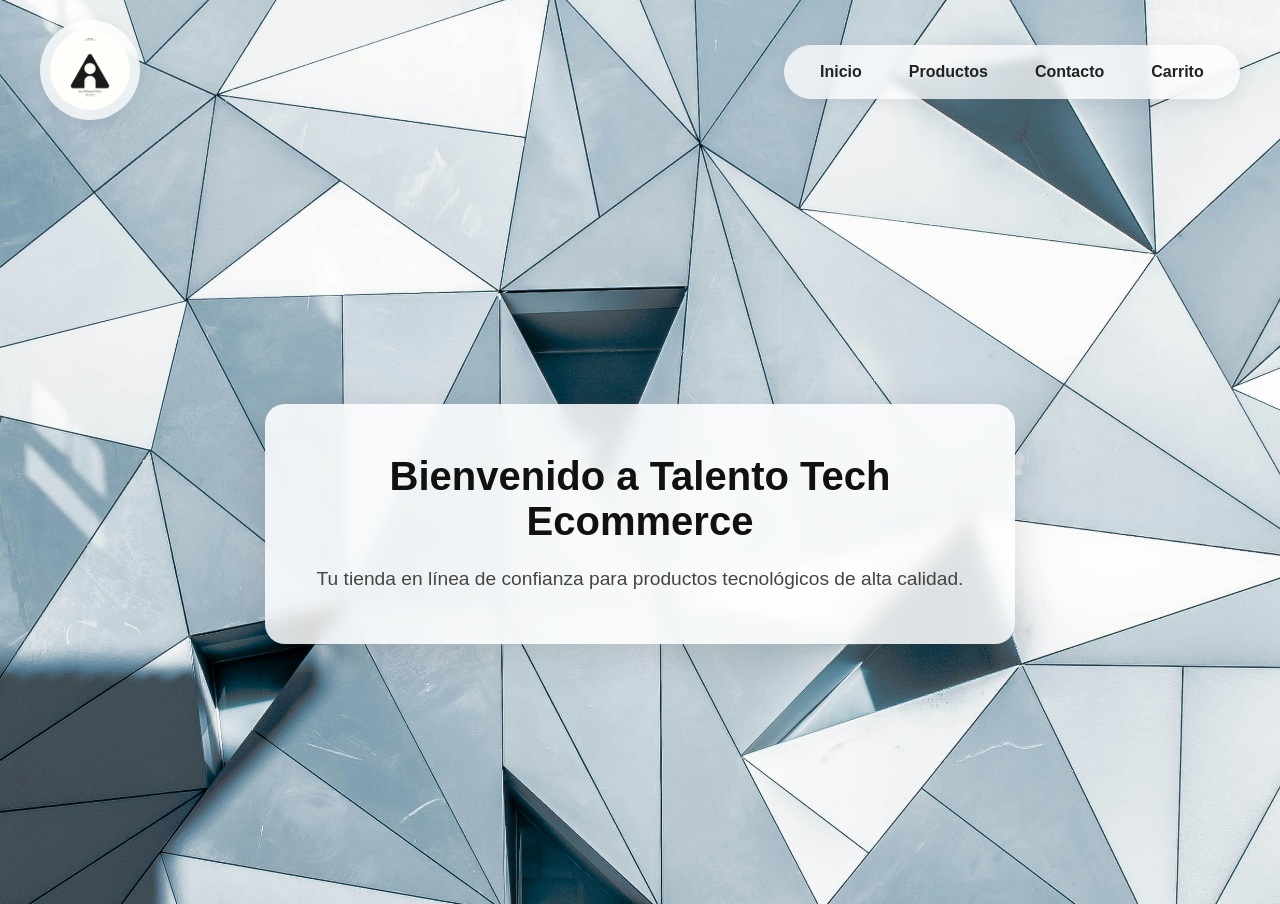
==== index.html @ 1eb33714 "Mi primer envío" ====
<!DOCTYPE html>
<html lang="es">
<head>
    <meta charset="UTF-8">
    <meta name="viewport" content="width=device-width, initial-scale=1.0">
    <link rel="stylesheet" href="style.css">    
    <title>Talento Tech Ecommerce</title>
</head>
<body>

    <header>
        <a href="index.html">
            <img src="img/logo1.png" alt="logo" class="logo" width="100" height="100">
        </a>
        <nav>
            <ul id="navbar">
                <li><a href="index.html">Inicio</a></li>
                <li><a href="productos.html">Productos</a></li>
                <li><a href="contacto.html">Contacto</a></li>
                <li><a href="carrito.html">Carrito</a></li>
            </ul>
        </nav>
    </header>
<main class="hero-background">
    <section class="container">
        <h1>Bienvenido a Talento Tech Ecommerce</h1>
        <p>Tu tienda en línea de confianza para productos tecnológicos de alta calidad.</p>
    </section>
</main>

</body>
</html>
---- style.css ----
/* Reseteo general */
* { 
    margin: 0; 
    padding: 0; 
    box-sizing: border-box; 
}

/* Fondo de la página */
body {
    background-image: url("img/cuadro.jpg");
    background-size: cover;
    background-position: center;
    background-repeat: no-repeat;
    background-attachment: fixed;
    min-height: 100vh;
    font-family: 'Segoe UI', Tahoma, Geneva, Verdana, sans-serif; /* Mantenemos tipografía limpia */
}

/* Barra de navegación (Encabezado) */
header {
    display: flex;
    justify-content: space-between;
    align-items: center;
    padding: 20px 40px;
    position: relative;
    z-index: 10;
}

/* Recuperamos el diseño horizontal y el contenedor estilo 'píldora' */
header ul {
    list-style: none;
    display: flex; /* Esto vuelve a poner las pestañas en horizontal */
    gap: 15px; /* Separación entre botones */
    background-color: rgba(255, 255, 255, 0.75); /* Fondo semitransparente */
    padding: 10px 20px;
    border-radius: 30px; /* Bordes redondeados */
    backdrop-filter: blur(5px);
    box-shadow: 0 4px 20px rgba(0, 0, 0, 0.08); /* Sombra elegante */
}

/* Estilo individual de los enlaces del menú */
header ul li a {
    text-decoration: none;
    color: #222;
    font-weight: 600;
    font-size: 1rem;
    padding: 8px 16px; /* Padding interno equilibrado */
    border-radius: 20px;
    display: inline-block; /* Evita que el fondo negro se deforme */
    transition: all 0.3s ease;
}

/* Efecto al pasar el mouse por las pestañas */
header ul li a:hover {
    color: #fff; 
    background-color: #333; /* Fondo oscuro simétrico al pasar el cursor */
}

/* El logo con contenedor estético circular */
.logo {
    background-color: rgba(255, 255, 255, 0.75); 
    border-radius: 50%; 
    padding: 10px; 
    box-shadow: 0 4px 20px rgba(0, 0, 0, 0.08); 
    backdrop-filter: blur(5px);
    object-fit: contain; 
    transition: transform 0.3s ease;
}

.logo:hover {
    transform: scale(1.05); 
}

/* Contenedor principal de los textos del centro */
.hero-background {
    display: flex;
    align-items: center;
    justify-content: center;
    min-height: calc(100vh - 140px);
}

/* Caja contenedora del medio */
.container {
    background-color: rgba(255, 255, 255, 0.85);
    padding: 50px 40px;
    border-radius: 20px;
    text-align: center;
    max-width: 750px;
    width: 90%;
    backdrop-filter: blur(8px); 
    box-shadow: 0 10px 40px rgba(0, 0, 0, 0.12);
}

.container h1 {
    font-size: 2.5rem;
    color: #111;
    margin-bottom: 20px;
    font-weight: 700;
}

.container p {
    font-size: 1.2rem;
    color: #444;
    line-height: 1.6;
}
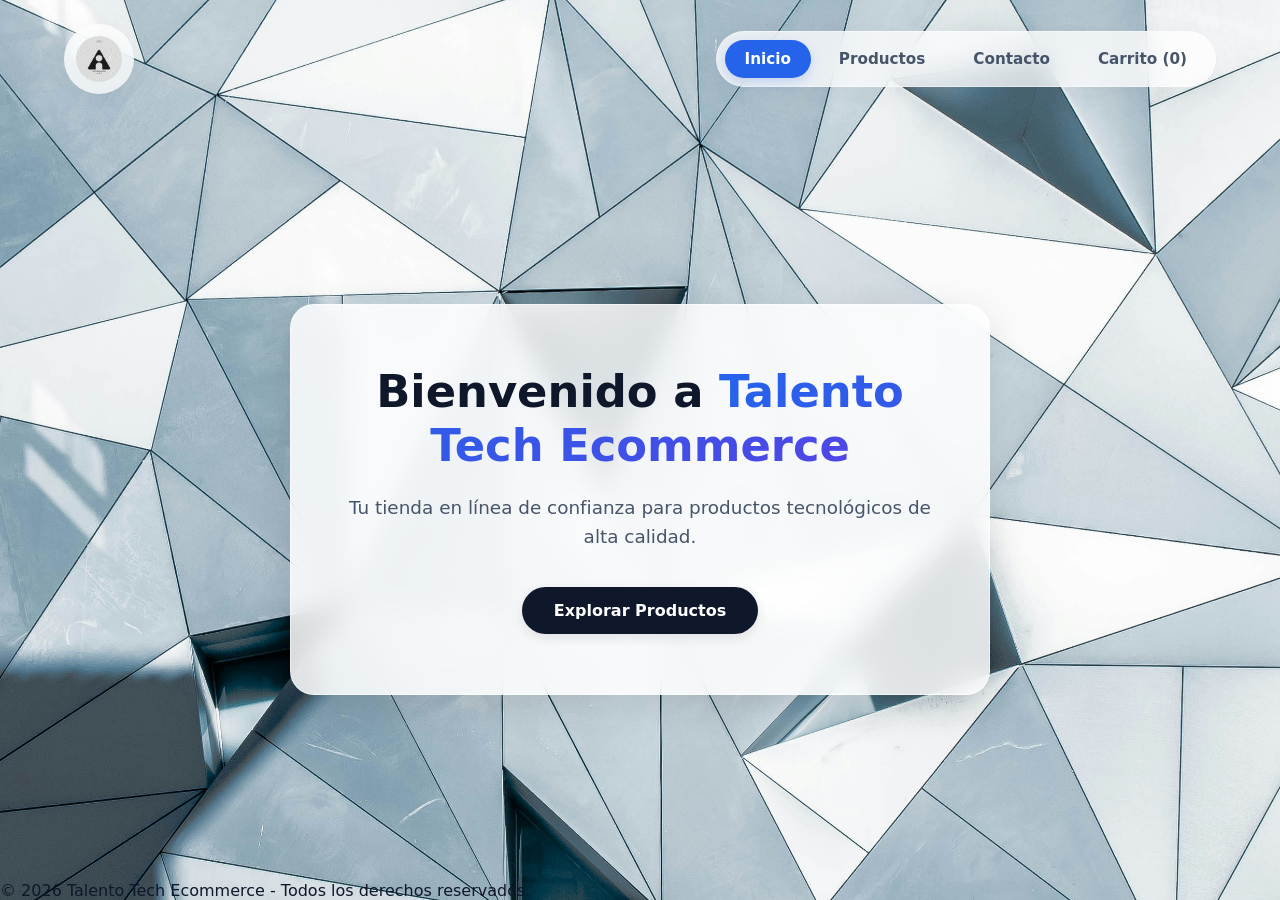
==== commit 7115acfa: "Segundo Commit" ====
--- a/index.html
+++ b/index.html
@@ -3,30 +3,37 @@
 <head>
     <meta charset="UTF-8">
     <meta name="viewport" content="width=device-width, initial-scale=1.0">
+    <link rel="shortcut icon" href="favicon.ico" type="image/x-icon">
     <link rel="stylesheet" href="style.css">    
     <title>Talento Tech Ecommerce</title>
 </head>
 <body>
 
-    <header>
-        <a href="index.html">
-            <img src="img/logo1.png" alt="logo" class="logo" width="100" height="100">
+    <header class="site-header">
+        <a href="index.html" class="logo-container">
+            <img src="img/logo1.png" alt="Talento Tech Logo" class="logo">
         </a>
-        <nav>
+        <nav class="nav-container">
             <ul id="navbar">
-                <li><a href="index.html">Inicio</a></li>
+                <li><a href="index.html" class="active">Inicio</a></li>
                 <li><a href="productos.html">Productos</a></li>
                 <li><a href="contacto.html">Contacto</a></li>
-                <li><a href="carrito.html">Carrito</a></li>
+                <li><a href="carrito.html">Carrito (<span id="cart-count">0</span>)</a></li>
             </ul>
         </nav>
     </header>
-<main class="hero-background">
-    <section class="container">
-        <h1>Bienvenido a Talento Tech Ecommerce</h1>
-        <p>Tu tienda en línea de confianza para productos tecnológicos de alta calidad.</p>
-    </section>
-</main>
+
+    <main class="hero-section">
+        <div class="container hero-card">
+            <h1>Bienvenido a <span class="text-gradient">Talento Tech Ecommerce</span></h1>
+            <p>Tu tienda en línea de confianza para productos tecnológicos de alta calidad.</p>
+            <a href="productos.html" class="btn-primary">Explorar Productos</a>
+        </div>
+    </main>
+
+    <footer class="site-footer">
+        <p>&copy; 2026 Talento Tech Ecommerce - Todos los derechos reservados.</p>
+    </footer>
 
 </body>
 </html>
--- a/style.css
+++ b/style.css
@@ -1,105 +1,492 @@
-/* Reseteo general */
+/* ==========================================================================
+   1. VARIABLES Y RESETEO GENERAL
+   ========================================================================== */
+:root {
+    --primary-color: #2563eb; /* Azul tech moderno */
+    --primary-hover: #1d4ed8;
+    --text-main: #0f172a;     /* Gris casi negro muy elegante */
+    --text-muted: #475569;
+    --bg-glass: rgba(255, 255, 255, 0.75);
+    --bg-glass-card: rgba(255, 255, 255, 0.85);
+    --blur-effect: blur(12px);
+    --shadow-soft: 0 4px 30px rgba(0, 0, 0, 0.05);
+    --shadow-strong: 0 10px 40px rgba(0, 0, 0, 0.12);
+    --transition: all 0.3s cubic-bezier(0.4, 0, 0.2, 1);
+}
+
 * { 
     margin: 0; 
     padding: 0; 
     box-sizing: border-box; 
 }
 
-/* Fondo de la página */
+/* ==========================================================================
+   2. ESTRUCTURA BASE
+   ========================================================================== */
 body {
+    display: flex;
+    flex-direction: column;
+    min-height: 100vh;
+    font-family: 'Segoe UI', system-ui, -apple-system, sans-serif;
+    color: var(--text-main);
+    
+    /* Fondo de pantalla */
     background-image: url("img/cuadro.jpg");
     background-size: cover;
     background-position: center;
     background-repeat: no-repeat;
     background-attachment: fixed;
-    min-height: 100vh;
-    font-family: 'Segoe UI', Tahoma, Geneva, Verdana, sans-serif; /* Mantenemos tipografía limpia */
-}
-
-/* Barra de navegación (Encabezado) */
-header {
+}
+
+/* ==========================================================================
+   3. ENCABEZADO Y NAVEGACIÓN (Estilo Píldora)
+   ========================================================================== */
+.site-header {
     display: flex;
     justify-content: space-between;
     align-items: center;
-    padding: 20px 40px;
-    position: relative;
-    z-index: 10;
-}
-
-/* Recuperamos el diseño horizontal y el contenedor estilo 'píldora' */
+    padding: 24px 5%;
+    width: 100%;
+}
+
+.logo-container {
+    display: flex;
+    align-items: center;
+}
+
+.logo {
+    width: 70px;  
+    height: 70px;
+    background-color: var(--bg-glass); 
+    border-radius: 50%; 
+    padding: 12px; 
+    box-shadow: var(--shadow-soft); 
+    backdrop-filter: var(--blur-effect);
+    -webkit-backdrop-filter: var(--blur-effect);
+    object-fit: contain; 
+    transition: var(--transition);
+}
+
+.logo:hover {
+    transform: scale(1.05) rotate(2deg); 
+}
+
 header ul {
     list-style: none;
-    display: flex; /* Esto vuelve a poner las pestañas en horizontal */
-    gap: 15px; /* Separación entre botones */
-    background-color: rgba(255, 255, 255, 0.75); /* Fondo semitransparente */
-    padding: 10px 20px;
-    border-radius: 30px; /* Bordes redondeados */
-    backdrop-filter: blur(5px);
-    box-shadow: 0 4px 20px rgba(0, 0, 0, 0.08); /* Sombra elegante */
-}
-
-/* Estilo individual de los enlaces del menú */
+    display: flex; 
+    gap: 8px; 
+    background-color: var(--bg-glass); 
+    padding: 8px;
+    border-radius: 40px; 
+    backdrop-filter: var(--blur-effect);
+    -webkit-backdrop-filter: var(--blur-effect);
+    box-shadow: var(--shadow-soft); 
+    border: 1px solid rgba(255, 255, 255, 0.4);
+}
+
 header ul li a {
     text-decoration: none;
-    color: #222;
+    color: var(--text-muted);
     font-weight: 600;
+    font-size: 0.95rem;
+    padding: 10px 20px; 
+    border-radius: 30px;
+    display: inline-block; 
+    transition: var(--transition);
+}
+
+header ul li a:hover, 
+header ul li a.active {
+    color: #fff; 
+    background-color: var(--primary-color); 
+    box-shadow: 0 4px 12px rgba(37, 99, 235, 0.2);
+}
+
+/* ==========================================================================
+   4. ESTRUCTURA CENTRAL (Para Inicio y Carrito)
+   ========================================================================== */
+.hero-section {
+    flex: 1; 
+    display: flex;
+    align-items: center;
+    justify-content: center;
+    padding: 40px 20px;
+}
+
+.hero-card, .cart-card {
+    background-color: var(--bg-glass-card);
+    padding: 60px 40px;
+    border-radius: 24px;
+    text-align: center;
+    max-width: 700px;
+    width: 100%;
+    backdrop-filter: var(--blur-effect); 
+    -webkit-backdrop-filter: var(--blur-effect); 
+    box-shadow: var(--shadow-strong);
+    border: 1px solid rgba(255, 255, 255, 0.5);
+    animation: fadeIn 0.8s ease-out;
+}
+
+.hero-card h1 {
+    font-size: 2.8rem;
+    color: var(--text-main);
+    margin-bottom: 20px;
+    font-weight: 800;
+    line-height: 1.2;
+}
+
+.text-gradient {
+    background: linear-gradient(135deg, var(--primary-color), #4f46e5);
+    -webkit-background-clip: text;
+    -webkit-text-fill-color: transparent;
+}
+
+.hero-card p {
+    font-size: 1.15rem;
+    color: var(--text-muted);
+    line-height: 1.6;
+    margin-bottom: 35px;
+}
+
+.btn-primary {
+    display: inline-block;
+    text-decoration: none;
+    background-color: var(--text-main);
+    color: #fff;
+    padding: 14px 32px;
+    border-radius: 30px;
+    font-weight: 600;
+    border: none;
+    cursor: pointer;
+    transition: var(--transition);
+    box-shadow: 0 4px 12px rgba(0,0,0,0.1);
+}
+
+/* El botón de inicio se oscurece al pasar el mouse */
+.btn-primary:hover {
+    background-color: #020617; /* Gris ultra oscuro */
+    transform: translateY(-2px);
+    box-shadow: 0 6px 20px rgba(0, 0, 0, 0.15);
+}
+
+/* ==========================================================================
+ 5. /* ==========================================================================
+   5. SECCIÓN DE PRODUCTOS (Corregido para Centrado Absoluto)
+   ========================================================================== */
+/* ==========================================================================
+   5. SECCIÓN DE PRODUCTOS (Agrupados en bloque único estilo Mercado Libre)
+   ========================================================================== */
+.products-section {
+    flex: 1;
+    display: flex;
+    justify-content: center; 
+    align-items: flex-start;
+    padding: 40px 20px;
+    width: 100%;             
+}
+
+/* El contenedor traslúcido de fondo ahora envuelve el bloque compacto */
+.products-card-wrapper {
+    background-color: var(--bg-glass-card);
+    padding: 40px 30px;
+    border-radius: 24px;
+    backdrop-filter: var(--blur-effect);
+    -webkit-backdrop-filter: var(--blur-effect);
+    box-shadow: var(--shadow-strong);
+    border: 1px solid rgba(255, 255, 255, 0.5);
+    max-width: 1150px;       
+    width: 100%;
+    margin: 0 auto;          
+    animation: fadeIn 0.8s ease-out;
+}
+
+.section-title {
+    font-size: 2.2rem;
+    margin-bottom: 35px;
+    font-weight: 800;
+    text-align: center;
+}
+
+/* 🧱 RED DE PRODUCTOS COMPACTA: Sin espacios intermedios (gap: 0) y con bordes ocultos */
+.products-grid {
+    display: grid;
+    grid-template-columns: repeat(auto-fit, minmax(250px, 1fr));
+    gap: 0px; /* Pegamos las tarjetas por completo */
+    width: 100%;
+    border-radius: 12px;
+    overflow: hidden; /* Corta los bordes rectos de las esquinas del bloque */
+    box-shadow: 0 4px 15px rgba(0, 0, 0, 0.03); /* Sombra suave para todo el grupo */
+}
+
+/* Tarjetas individuales transformadas en celdas unidas */
+.product-card {
+    background-color: #ffffff; 
+    padding: 24px 20px;
+    border-radius: 0px; /* Sacamos el redondeado individual para que encajen perfectas */
+    
+    /* Sistema de bordes finos integrados para que no se dupliquen entre sí */
+    border: 1px solid #e2e8f0;
+    margin-left: -1px;
+    margin-top: -1px;
+    
+    transition: var(--transition);
+    display: flex;
+    flex-direction: column;
+    justify-content: space-between;
+    gap: 15px;
+    position: relative; /* Necesario para que la sombra del hover pise a los vecinos */
+    z-index: 1;
+}
+
+/* Efecto Mercado Libre: Al pasar el mouse, la celda resalta y flota sutilmente con sombra */
+.product-card:hover {
+    transform: scale(1.02); /* Un levísimo zoom en vez de desplazamiento tosco */
+    box-shadow: 0 10px 30px rgba(0, 0, 0, 0.12);
+    border-color: var(--primary-color); 
+    z-index: 10; /* Se posiciona por encima de las celdas de los costados */
+}
+
+/* Contenedor e imágenes (Unificadas en tamaño) */
+.product-image-container {
+    width: 100%;
+    height: 180px; 
+    overflow: hidden;
+    border-radius: 8px;
+    background-color: #f8fafc;
+}
+
+.product-img {
+    width: 100%;
+    height: 100%;
+    object-fit: cover;
+    transition: var(--transition);
+}
+
+.product-card:hover .product-img {
+    transform: scale(1.05);
+}
+
+.product-info {
+    display: flex;
+    flex-direction: column;
+    justify-content: space-between;
+    gap: 12px;
+    flex-grow: 1;
+    text-align: left; 
+}
+
+.product-card h3 {
+    font-size: 1.05rem;
+    color: #334155;
+    font-weight: 500;
+    line-height: 1.4;
+    min-height: 2.8rem; 
+}
+
+.product-card .price {
+    font-size: 1.5rem;
+    font-weight: 700;
+    color: var(--text-main);
+    margin: 5px 0;
+}
+
+/* Botón Agregar moderno */
+.btn-add {
+    background-color: var(--primary-color); 
+    color: white;
+    border: none;
+    padding: 12px 0;
+    border-radius: 24px;
+    font-weight: 600;
+    font-size: 0.9rem;
+    cursor: pointer;
+    text-align: center;
+    transition: var(--transition);
+    width: 100%;
+}
+
+.btn-add:hover {
+    background-color: #1e40af; /* Se oscurece al pasar el mouse */
+}
+
+/* ==========================================================================
+   9. SECCIÓN DE CONTACTO (Estilo Colorido y Modular)
+   ========================================================================== */
+.contact-card {
+    max-width: 850px !important; /* Más ancho para que entren las dos columnas cómodamente */
+    width: 95%;
+    display: grid;
+    grid-template-columns: 1.2fr 1fr; /* Divide el espacio: formulario izquierda, info derecha */
+    gap: 40px;
+    padding: 40px !important;
+    align-items: center;
+}
+
+.contact-column-form {
+    display: flex;
+    flex-direction: column;
+}
+
+.contact-subtitle {
+    font-size: 0.95rem !important;
+    color: var(--text-muted);
+    margin-bottom: 25px !important;
+}
+
+/* Estructura del Formulario */
+.contact-form {
+    display: flex;
+    flex-direction: column;
+    gap: 16px;
+    text-align: left;
+}
+
+.form-group {
+    display: flex;
+    flex-direction: column;
+    gap: 6px;
+}
+
+.form-group label {
+    font-size: 0.85rem;
+    font-weight: 700;
+    color: #1e293b;
+}
+
+/* Inputs con el borde Cyan/Azulizado destacado de la imagen */
+.contact-form input,
+.contact-form textarea {
+    width: 100%;
+    padding: 11px 14px;
+    border-radius: 8px;
+    border: 2px solid #0e7490; /* Borde cyan oscuro texturado */
+    background-color: #ffffff;
+    font-family: inherit;
+    font-size: 0.95rem;
+    color: var(--text-main);
+    transition: var(--transition);
+}
+
+.contact-form input:focus,
+.contact-form textarea:focus {
+    outline: none;
+    border-color: var(--primary-color);
+    box-shadow: 0 0 0 4px rgba(37, 99, 235, 0.15);
+}
+
+.contact-form textarea {
+    resize: none;
+}
+
+/* 🔥 BOTÓN NARANJA LLAMATIVO (Estilo Mercado Libre Energía) */
+.btn-orange-submit {
+    background: linear-gradient(135deg, #ea580c, #d97706); /* Degradado naranja/ámbar */
+    color: white;
+    border: none;
+    padding: 14px 0;
+    border-radius: 12px;
+    font-weight: 700;
     font-size: 1rem;
-    padding: 8px 16px; /* Padding interno equilibrado */
-    border-radius: 20px;
-    display: inline-block; /* Evita que el fondo negro se deforme */
-    transition: all 0.3s ease;
-}
-
-/* Efecto al pasar el mouse por las pestañas */
-header ul li a:hover {
-    color: #fff; 
-    background-color: #333; /* Fondo oscuro simétrico al pasar el cursor */
-}
-
-/* El logo con contenedor estético circular */
-.logo {
-    background-color: rgba(255, 255, 255, 0.75); 
-    border-radius: 50%; 
-    padding: 10px; 
-    box-shadow: 0 4px 20px rgba(0, 0, 0, 0.08); 
-    backdrop-filter: blur(5px);
-    object-fit: contain; 
-    transition: transform 0.3s ease;
-}
-
-.logo:hover {
-    transform: scale(1.05); 
-}
-
-/* Contenedor principal de los textos del centro */
-.hero-background {
+    cursor: pointer;
+    text-align: center;
+    box-shadow: 0 4px 12px rgba(234, 88, 12, 0.2);
+    transition: var(--transition);
+    width: 100%;
+    margin-top: 10px;
+}
+
+.btn-orange-submit:hover {
+    background: linear-gradient(135deg, #c2410c, #b45309); /* Se oscurece al pasar el mouse */
+    transform: translateY(-1px);
+    box-shadow: 0 6px 15px rgba(234, 88, 12, 0.35);
+}
+
+/* 🗺️ COLUMNA DERECHA: Gráficos de canales de comunicación */
+.contact-column-info {
+    width: 100%;
+    height: 100%;
     display: flex;
     align-items: center;
     justify-content: center;
-    min-height: calc(100vh - 140px);
-}
-
-/* Caja contenedora del medio */
-.container {
-    background-color: rgba(255, 255, 255, 0.85);
-    padding: 50px 40px;
-    border-radius: 20px;
-    text-align: center;
-    max-width: 750px;
-    width: 90%;
-    backdrop-filter: blur(8px); 
-    box-shadow: 0 10px 40px rgba(0, 0, 0, 0.12);
-}
-
-.container h1 {
-    font-size: 2.5rem;
-    color: #111;
-    margin-bottom: 20px;
-    font-weight: 700;
-}
-
-.container p {
-    font-size: 1.2rem;
-    color: #444;
-    line-height: 1.6;
-}
+    position: relative;
+}
+
+.info-graphics-container {
+    position: relative;
+    width: 100%;
+    max-width: 300px;
+    height: 320px;
+    display: flex;
+    flex-direction: column;
+    justify-content: space-between;
+}
+
+/* Items individuales flotantes */
+.info-item {
+    display: flex;
+    align-items: center;
+    gap: 15px;
+    background-color: rgba(255, 255, 255, 0.9);
+    padding: 12px 20px;
+    border-radius: 50px;
+    box-shadow: 0 4px 15px rgba(0,0,0,0.06);
+    font-weight: 600;
+    font-size: 0.95rem;
+    z-index: 2;
+    transition: var(--transition);
+}
+
+.info-item:hover {
+    transform: scale(1.05);
+}
+
+.info-icon {
+    font-size: 1.3rem;
+    display: flex;
+    align-items: center;
+    justify-content: center;
+    width: 36px;
+    height: 36px;
+    border-radius: 50%;
+    color: white;
+}
+
+/* Colores específicos para los iconos redondos */
+.item-cyan .info-icon { background-color: #06b6d4; }
+.item-blue .info-icon { background-color: #2563eb; }
+.item-orange .info-icon { background-color: #ea580c; }
+
+/* Desfases horizontales para emular la forma de "S" de la imagen */
+.item-cyan { align-self: flex-start; }
+.item-blue { align-self: flex-end; }
+.item-orange { align-self: flex-start; }
+
+/* Línea punteada que cruza por detrás de los iconos */
+.connection-line {
+    position: absolute;
+    top: 20px;
+    left: 20px;
+    width: 100%;
+    height: 80%;
+    z-index: 1;
+    pointer-events: none;
+}
+
+/* ==========================================================================
+   RESPONSIVO PARA EL CONTACTO (Pantallas chicas)
+   ========================================================================== */
+@media (max-width: 768px) {
+    .contact-card {
+        grid-template-columns: 1fr; /* Se transforma en una sola columna en celulares */
+        gap: 30px;
+        padding: 30px 20px !important;
+    }
+    
+    .info-graphics-container {
+        height: 240px;
+    }
+    
+    .connection-line {
+        display: none; /* Ocultamos la línea en móviles para simplificar el espacio */
+    }
+}
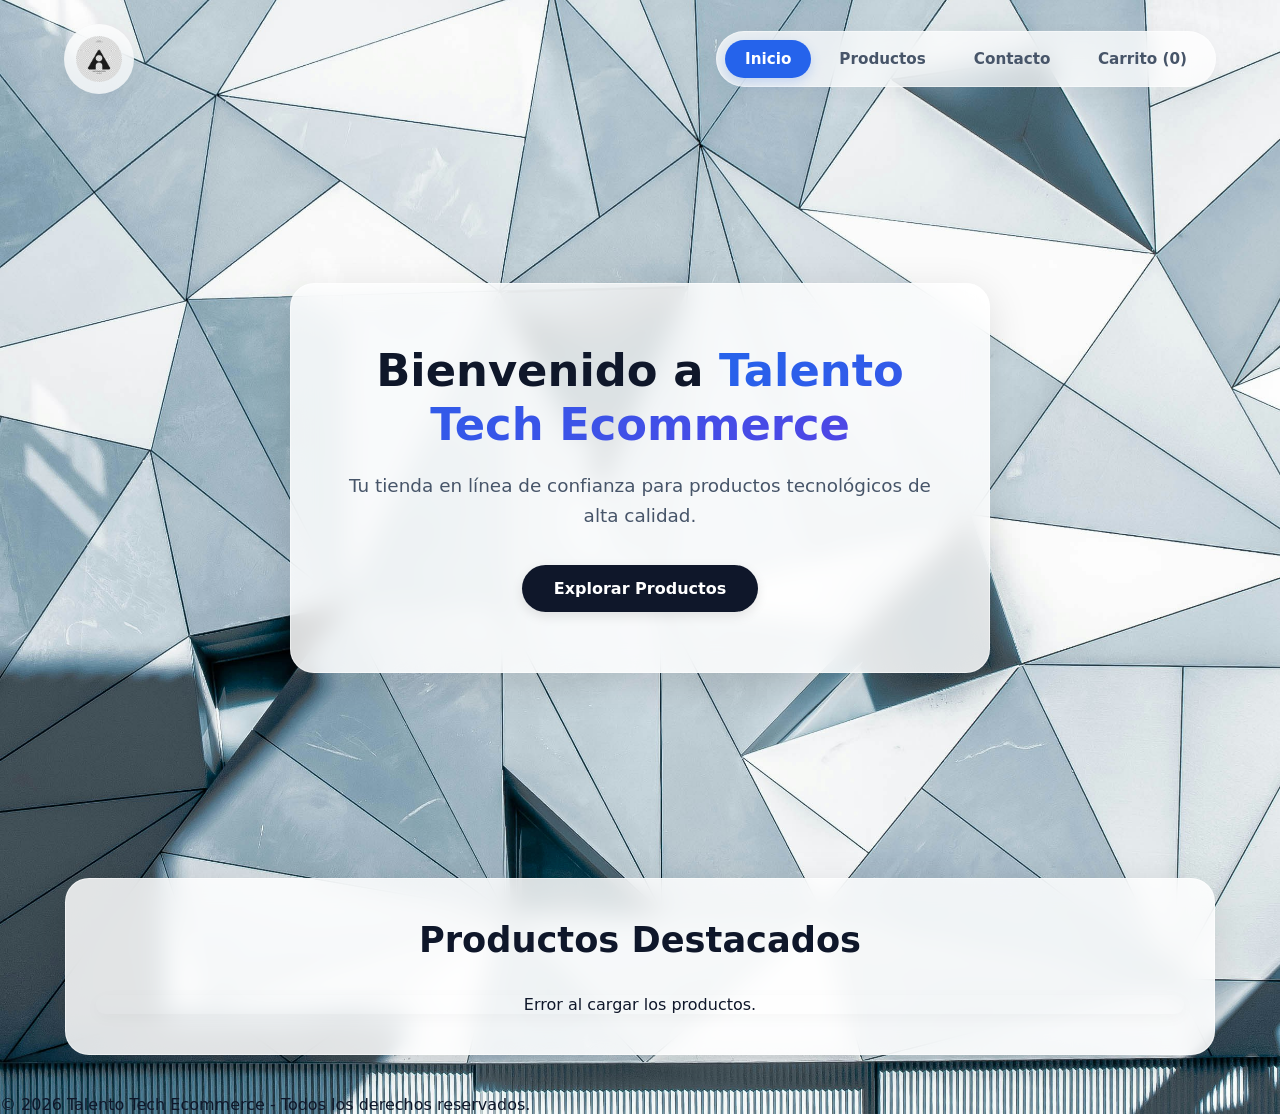
==== commit 3680c3f9: "Primer Commit" ====
--- a/index.html
+++ b/index.html
@@ -31,9 +31,18 @@
         </div>
     </main>
 
+    <section class="products-section">
+        <div class="products-card-wrapper">
+            <h2 class="section-title">Productos Destacados</h2>
+            <div id="contenedor-destacados" class="products-grid"></div>
+        </div>
+    </section>
+
     <footer class="site-footer">
         <p>&copy; 2026 Talento Tech Ecommerce - Todos los derechos reservados.</p>
     </footer>
 
+    <script src="index.js"></script>
+
 </body>
-</html>
+</html>
--- a/style.css
+++ b/style.css
@@ -106,13 +106,12 @@
    4. ESTRUCTURA CENTRAL (Para Inicio y Carrito)
    ========================================================================== */
 .hero-section {
-    flex: 1; 
+    position: relative; /* Permite que otros elementos se acomoden abajo */
+    min-height: 80vh;   /* Ocupa una buena parte de la pantalla, pero si hay más contenido se estira */
     display: flex;
     align-items: center;
     justify-content: center;
-    padding: 40px 20px;
-}
-
+}
 .hero-card, .cart-card {
     background-color: var(--bg-glass-card);
     padding: 60px 40px;
@@ -134,9 +133,9 @@
     font-weight: 800;
     line-height: 1.2;
 }
-
 .text-gradient {
     background: linear-gradient(135deg, var(--primary-color), #4f46e5);
+    background-clip: text;
     -webkit-background-clip: text;
     -webkit-text-fill-color: transparent;
 }
@@ -489,4 +488,89 @@
     .connection-line {
         display: none; /* Ocultamos la línea en móviles para simplificar el espacio */
     }
+}
+/* ==========================================
+   SECCIÓN DE PRODUCTOS DESTACADOS 
+   ========================================== */
+
+.destacados-section {
+    padding: 4rem 2rem;
+    max-width: 1200px;
+    margin: 0 auto;
+    text-align: center;
+}
+
+.destacados-section h2 {
+    font-size: 2.5rem;
+    margin-bottom: 2rem;
+    color: #333; /* Cambialo según tus colores */
+}
+
+/* Grilla contenedora: Organiza las tarjetas en columnas */
+.productos-grid {
+    display: grid;
+    grid-template-columns: repeat(auto-fit, minmax(250px, 1fr));
+    gap: 2rem;
+    padding: 1rem;
+}
+
+/* Tarjeta individual de cada producto */
+.producto-tarjeta {
+    background-color: #fff;
+    border-radius: 12px;
+    padding: 1.5rem;
+    box-shadow: 0 4px 15px rgba(0, 0, 0, 0.1);
+    transition: transform 0.3s ease, box-shadow 0.3s ease;
+    display: flex;
+    flex-direction: column;
+    justify-content: space-between;
+    align-items: center;
+}
+
+.producto-tarjeta:hover {
+    transform: translateY(-5px);
+    box-shadow: 0 8px 25px rgba(0, 0, 0, 0.15);
+}
+
+/* Control del tamaño de las imágenes de la API */
+.producto-tarjeta img {
+    max-width: 100%;
+    height: 200px;
+    object-fit: contain; /* Evita que la imagen se deforme */
+    margin-bottom: 1.5rem;
+}
+
+.producto-tarjeta h3 {
+    font-size: 1.1rem;
+    margin-bottom: 1rem;
+    color: #444;
+    overflow: hidden;
+    text-overflow: ellipsis;
+    display: -webkit-box;
+    -webkit-line-clamp: 2; /* Corta el texto si el título es muy largo */
+    -webkit-box-orient: vertical;
+}
+
+.producto-tarjeta .precio {
+    font-size: 1.3rem;
+    font-weight: bold;
+    color: #2ecc71; /* Un color verde tecnológico */
+    margin-bottom: 1.5rem;
+}
+
+/* Botón de agregar al carrito */
+.btn-agregar {
+    background-color: #007bff; /* Podés cambiarlo por tu color btn-primary */
+    color: white;
+    border: none;
+    padding: 0.8rem 1.5rem;
+    border-radius: 6px;
+    cursor: pointer;
+    font-weight: 600;
+    width: 100%;
+    transition: background-color 0.2s ease;
+}
+
+.btn-agregar:hover {
+    background-color: #0056b3;
 }
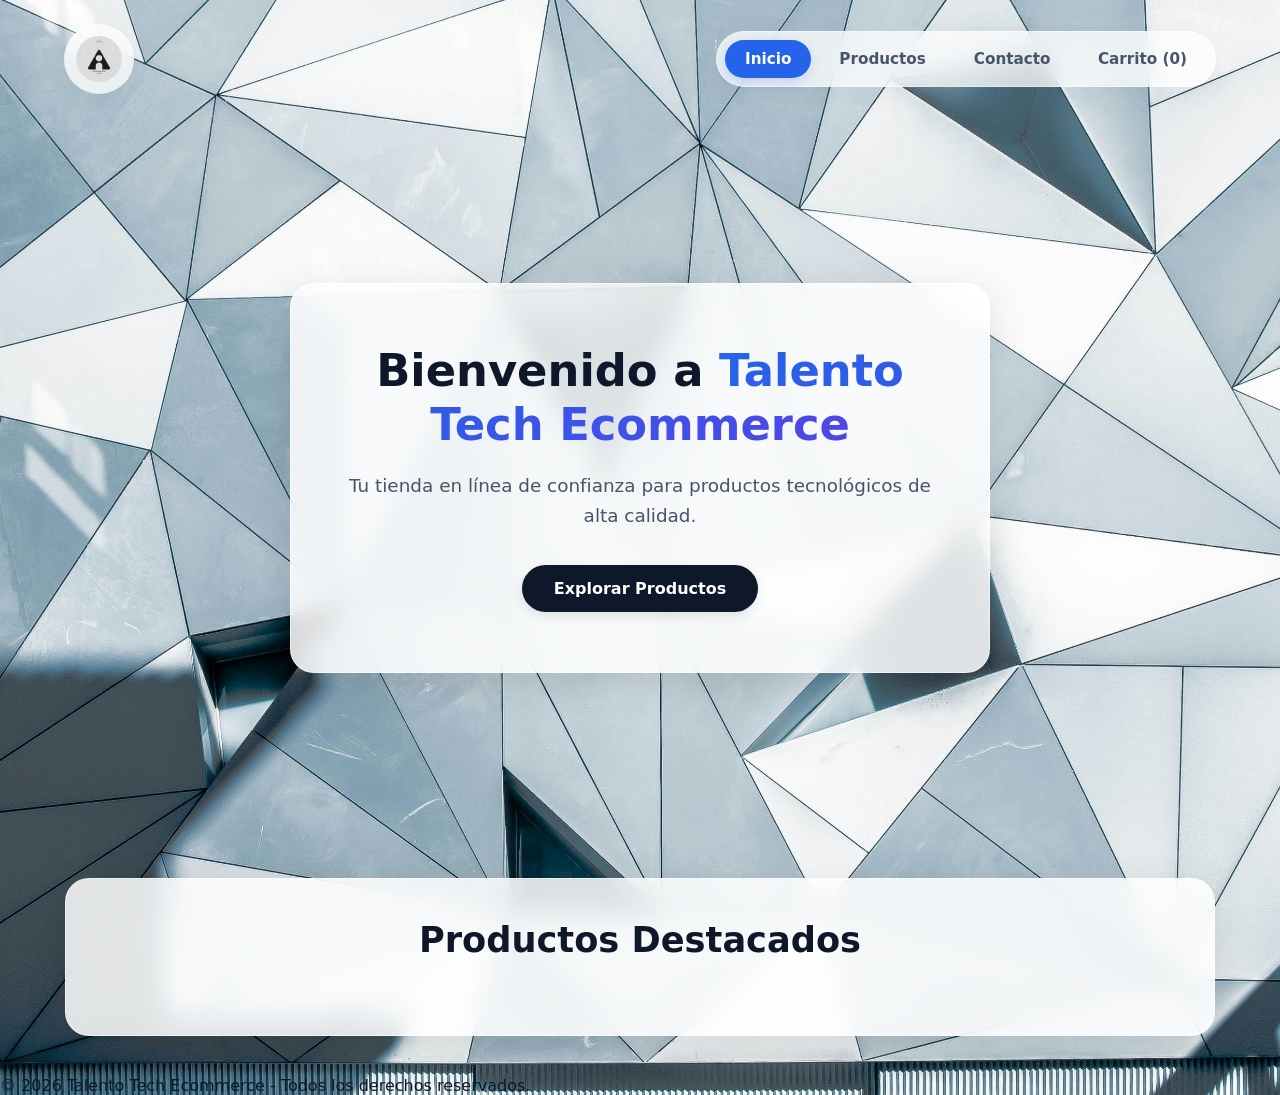
==== commit 51a3de31: "Segundo Commit" ====
--- a/index.html
+++ b/index.html
@@ -1,6 +1,7 @@
 <!DOCTYPE html>
 <html lang="es">
 <head>
+    <link rel="stylesheet" href="style.css">
     <meta charset="UTF-8">
     <meta name="viewport" content="width=device-width, initial-scale=1.0">
     <link rel="shortcut icon" href="favicon.ico" type="image/x-icon">
@@ -9,25 +10,25 @@
 </head>
 <body>
 
-    <header class="site-header">
-        <a href="index.html" class="logo-container">
-            <img src="img/logo1.png" alt="Talento Tech Logo" class="logo">
-        </a>
-        <nav class="nav-container">
-            <ul id="navbar">
-                <li><a href="index.html" class="active">Inicio</a></li>
-                <li><a href="productos.html">Productos</a></li>
-                <li><a href="contacto.html">Contacto</a></li>
-                <li><a href="carrito.html">Carrito (<span id="cart-count">0</span>)</a></li>
-            </ul>
-        </nav>
-    </header>
+<header class="site-header">
+    <a href="index.html" class="logo-container">
+        <img src="img/logo1.png" alt="Talento Tech Logo" class="logo">
+    </a>
+    <nav class="nav-container">
+        <ul id="navbar">
+            <li><a href="index.html" class="active">Inicio</a></li>
+            <li><a href="pages/productos.html">Productos</a></li>
+            <li><a href="pages/contacto.html">Contacto</a></li>
+            <li><a href="pages/carrito.html">Carrito (<span id="cart-count">0</span>)</a></li>
+        </ul>
+    </nav>
+</header>
 
     <main class="hero-section">
         <div class="container hero-card">
             <h1>Bienvenido a <span class="text-gradient">Talento Tech Ecommerce</span></h1>
             <p>Tu tienda en línea de confianza para productos tecnológicos de alta calidad.</p>
-            <a href="productos.html" class="btn-primary">Explorar Productos</a>
+            <a href="pages/productos.html" class="btn-primary">Explorar Productos</a>
         </div>
     </main>
 
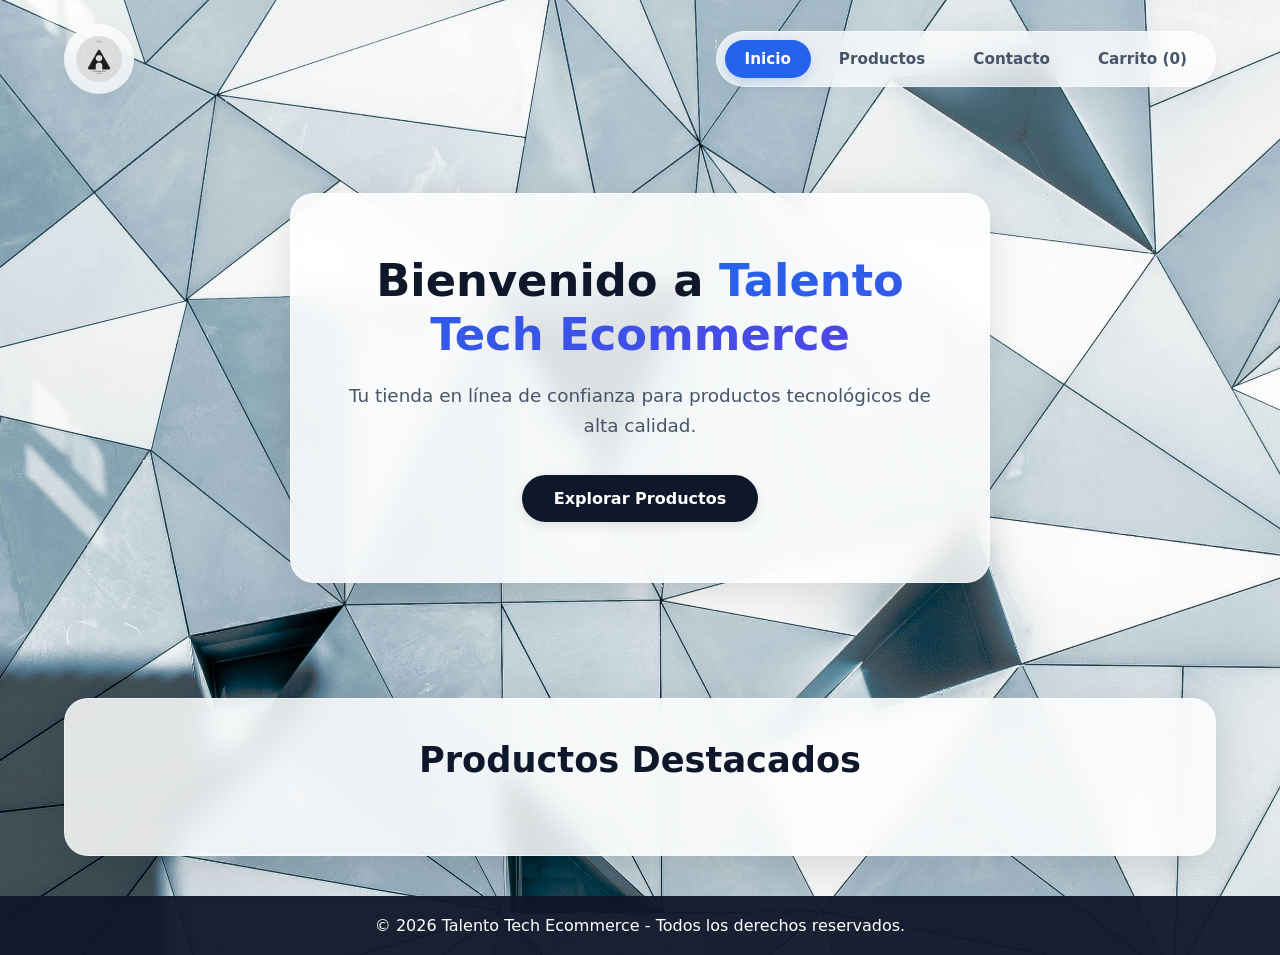
==== commit c0faa634: "Cuarto Commit" ====
--- a/index.html
+++ b/index.html
@@ -5,24 +5,28 @@
     <meta charset="UTF-8">
     <meta name="viewport" content="width=device-width, initial-scale=1.0">
     <link rel="shortcut icon" href="favicon.ico" type="image/x-icon">
-    <link rel="stylesheet" href="style.css">    
     <title>Talento Tech Ecommerce</title>
 </head>
 <body>
 
-<header class="site-header">
-    <a href="index.html" class="logo-container">
-        <img src="img/logo1.png" alt="Talento Tech Logo" class="logo">
-    </a>
-    <nav class="nav-container">
-        <ul id="navbar">
-            <li><a href="index.html" class="active">Inicio</a></li>
-            <li><a href="pages/productos.html">Productos</a></li>
-            <li><a href="pages/contacto.html">Contacto</a></li>
-            <li><a href="pages/carrito.html">Carrito (<span id="cart-count">0</span>)</a></li>
-        </ul>
-    </nav>
-</header>
+    <header class="site-header">
+        <a href="index.html" class="logo-container">
+            <img src="img/logo1.png" alt="Talento Tech Logo" class="logo">
+        </a>
+        <nav class="nav-container">
+            <button class="hamburger" id="hamburger">
+                <div class="bar"></div>
+                <div class="bar"></div>
+                <div class="bar"></div>
+            </button>
+            <ul id="navbar">
+                <li><a href="index.html" class="active">Inicio</a></li>
+                <li><a href="pages/productos.html">Productos</a></li>
+                <li><a href="pages/contacto.html">Contacto</a></li>
+                <li><a href="pages/carrito.html">Carrito (<span id="cart-count">0</span>)</a></li>
+            </ul>
+        </nav>
+    </header>
 
     <main class="hero-section">
         <div class="container hero-card">
@@ -39,11 +43,11 @@
         </div>
     </section>
 
-    <footer class="site-footer">
+<footer class="site-footer">
         <p>&copy; 2026 Talento Tech Ecommerce - Todos los derechos reservados.</p>
     </footer>
 
-    <script src="index.js"></script>
-
+    <script src="script/productos.js"></script>
+    <script src="script/index.js"></script>
 </body>
 </html>
--- a/style.css
+++ b/style.css
@@ -2,9 +2,9 @@
    1. VARIABLES Y RESETEO GENERAL
    ========================================================================== */
 :root {
-    --primary-color: #2563eb; /* Azul tech moderno */
+    --primary-color: #2563eb; 
     --primary-hover: #1d4ed8;
-    --text-main: #0f172a;     /* Gris casi negro muy elegante */
+    --text-main: #0f172a;     
     --text-muted: #475569;
     --bg-glass: rgba(255, 255, 255, 0.75);
     --bg-glass-card: rgba(255, 255, 255, 0.85);
@@ -29,8 +29,6 @@
     min-height: 100vh;
     font-family: 'Segoe UI', system-ui, -apple-system, sans-serif;
     color: var(--text-main);
-    
-    /* Fondo de pantalla */
     background-image: url("img/cuadro.jpg");
     background-size: cover;
     background-position: center;
@@ -103,15 +101,17 @@
 }
 
 /* ==========================================================================
-   4. ESTRUCTURA CENTRAL (Para Inicio y Carrito)
+   4. ESTRUCTURA CENTRAL (Hero / Inicio)
    ========================================================================== */
 .hero-section {
-    position: relative; /* Permite que otros elementos se acomoden abajo */
-    min-height: 80vh;   /* Ocupa una buena parte de la pantalla, pero si hay más contenido se estira */
+    position: relative; 
+    min-height: 60vh;   
     display: flex;
     align-items: center;
     justify-content: center;
-}
+    padding: 20px;
+}
+
 .hero-card, .cart-card {
     background-color: var(--bg-glass-card);
     padding: 60px 40px;
@@ -123,7 +123,6 @@
     -webkit-backdrop-filter: var(--blur-effect); 
     box-shadow: var(--shadow-strong);
     border: 1px solid rgba(255, 255, 255, 0.5);
-    animation: fadeIn 0.8s ease-out;
 }
 
 .hero-card h1 {
@@ -133,6 +132,7 @@
     font-weight: 800;
     line-height: 1.2;
 }
+
 .text-gradient {
     background: linear-gradient(135deg, var(--primary-color), #4f46e5);
     background-clip: text;
@@ -161,30 +161,22 @@
     box-shadow: 0 4px 12px rgba(0,0,0,0.1);
 }
 
-/* El botón de inicio se oscurece al pasar el mouse */
 .btn-primary:hover {
-    background-color: #020617; /* Gris ultra oscuro */
+    background-color: #020617; 
     transform: translateY(-2px);
     box-shadow: 0 6px 20px rgba(0, 0, 0, 0.15);
 }
 
 /* ==========================================================================
- 5. /* ==========================================================================
-   5. SECCIÓN DE PRODUCTOS (Corregido para Centrado Absoluto)
-   ========================================================================== */
-/* ==========================================================================
-   5. SECCIÓN DE PRODUCTOS (Agrupados en bloque único estilo Mercado Libre)
+   5. SECCIÓN DE PRODUCTOS (Garantiza el ancho completo del contenedor)
    ========================================================================== */
 .products-section {
-    flex: 1;
-    display: flex;
-    justify-content: center; 
-    align-items: flex-start;
-    padding: 40px 20px;
     width: 100%;             
-}
-
-/* El contenedor traslúcido de fondo ahora envuelve el bloque compacto */
+    padding: 40px 5%;
+    display: flex;
+    justify-content: center;
+}
+
 .products-card-wrapper {
     background-color: var(--bg-glass-card);
     padding: 40px 30px;
@@ -193,10 +185,8 @@
     -webkit-backdrop-filter: var(--blur-effect);
     box-shadow: var(--shadow-strong);
     border: 1px solid rgba(255, 255, 255, 0.5);
-    max-width: 1150px;       
-    width: 100%;
-    margin: 0 auto;          
-    animation: fadeIn 0.8s ease-out;
+    max-width: 1200px;       
+    width: 100%;
 }
 
 .section-title {
@@ -206,91 +196,67 @@
     text-align: center;
 }
 
-/* 🧱 RED DE PRODUCTOS COMPACTA: Sin espacios intermedios (gap: 0) y con bordes ocultos */
+/* Grilla unificada y corregida */
 .products-grid {
     display: grid;
     grid-template-columns: repeat(auto-fit, minmax(250px, 1fr));
-    gap: 0px; /* Pegamos las tarjetas por completo */
-    width: 100%;
-    border-radius: 12px;
-    overflow: hidden; /* Corta los bordes rectos de las esquinas del bloque */
-    box-shadow: 0 4px 15px rgba(0, 0, 0, 0.03); /* Sombra suave para todo el grupo */
-}
-
-/* Tarjetas individuales transformadas en celdas unidas */
+    gap: 20px; /* Cambiado a separación fluida para evitar amontonamientos */
+    width: 100%;
+}
+
+/* Tarjetas Dinámicas de la API */
 .product-card {
     background-color: #ffffff; 
     padding: 24px 20px;
-    border-radius: 0px; /* Sacamos el redondeado individual para que encajen perfectas */
-    
-    /* Sistema de bordes finos integrados para que no se dupliquen entre sí */
+    border-radius: 12px;
     border: 1px solid #e2e8f0;
-    margin-left: -1px;
-    margin-top: -1px;
-    
     transition: var(--transition);
     display: flex;
     flex-direction: column;
     justify-content: space-between;
-    gap: 15px;
-    position: relative; /* Necesario para que la sombra del hover pise a los vecinos */
-    z-index: 1;
-}
-
-/* Efecto Mercado Libre: Al pasar el mouse, la celda resalta y flota sutilmente con sombra */
+    align-items: center;
+    text-align: center;
+    box-shadow: 0 4px 15px rgba(0, 0, 0, 0.05);
+}
+
 .product-card:hover {
-    transform: scale(1.02); /* Un levísimo zoom en vez de desplazamiento tosco */
-    box-shadow: 0 10px 30px rgba(0, 0, 0, 0.12);
+    transform: translateY(-5px);
+    box-shadow: 0 10px 25px rgba(0, 0, 0, 0.15);
     border-color: var(--primary-color); 
-    z-index: 10; /* Se posiciona por encima de las celdas de los costados */
-}
-
-/* Contenedor e imágenes (Unificadas en tamaño) */
-.product-image-container {
-    width: 100%;
+}
+
+/* Control del contenedor de imágenes */
+.product-card img {
+    max-width: 100%;
     height: 180px; 
+    object-fit: contain;
+    margin-bottom: 15px;
+    background-color: #f8fafc;
+    border-radius: 8px;
+    padding: 10px;
+}
+
+.product-card h3 {
+    color: #1a1a1a !important;
+    font-size: 1.1rem !important;
+    font-weight: 600 !important;
+    margin-bottom: 10px !important;
+    min-height: 2.8rem;
     overflow: hidden;
-    border-radius: 8px;
-    background-color: #f8fafc;
-}
-
-.product-img {
-    width: 100%;
-    height: 100%;
-    object-fit: cover;
-    transition: var(--transition);
-}
-
-.product-card:hover .product-img {
-    transform: scale(1.05);
-}
-
-.product-info {
-    display: flex;
-    flex-direction: column;
-    justify-content: space-between;
-    gap: 12px;
-    flex-grow: 1;
-    text-align: left; 
-}
-
-.product-card h3 {
-    font-size: 1.05rem;
-    color: #334155;
-    font-weight: 500;
-    line-height: 1.4;
-    min-height: 2.8rem; 
-}
-
-.product-card .price {
-    font-size: 1.5rem;
-    font-weight: 700;
-    color: var(--text-main);
-    margin: 5px 0;
-}
-
-/* Botón Agregar moderno */
-.btn-add {
+    display: -webkit-box;
+    -webkit-line-clamp: 2;
+    -webkit-box-orient: vertical;
+}
+
+.product-card .price, .product-card .precio {
+    color: #ff7b00 !important;
+    font-size: 1.4rem !important;
+    font-weight: bold !important;
+    margin-bottom: 15px !important;
+}
+
+/* Botón Agregar unificado */
+.btn-add, .btn-agregar {
     background-color: var(--primary-color); 
     color: white;
     border: none;
@@ -304,21 +270,22 @@
     width: 100%;
 }
 
-.btn-add:hover {
-    background-color: #1e40af; /* Se oscurece al pasar el mouse */
-}
-
-/* ==========================================================================
-   9. SECCIÓN DE CONTACTO (Estilo Colorido y Modular)
+.btn-add:hover, .btn-agregar:hover {
+    background-color: #1e40af; 
+}
+
+/* ==========================================================================
+   6. SECCIÓN DE CONTACTO
    ========================================================================== */
 .contact-card {
-    max-width: 850px !important; /* Más ancho para que entren las dos columnas cómodamente */
+    max-width: 850px;
     width: 95%;
     display: grid;
-    grid-template-columns: 1.2fr 1fr; /* Divide el espacio: formulario izquierda, info derecha */
+    grid-template-columns: 1.2fr 1fr; 
     gap: 40px;
-    padding: 40px !important;
-    align-items: center;
+    padding: 40px;
+    align-items: center;
+    margin: 0 auto;
 }
 
 .contact-column-form {
@@ -326,13 +293,6 @@
     flex-direction: column;
 }
 
-.contact-subtitle {
-    font-size: 0.95rem !important;
-    color: var(--text-muted);
-    margin-bottom: 25px !important;
-}
-
-/* Estructura del Formulario */
 .contact-form {
     display: flex;
     flex-direction: column;
@@ -352,13 +312,12 @@
     color: #1e293b;
 }
 
-/* Inputs con el borde Cyan/Azulizado destacado de la imagen */
 .contact-form input,
 .contact-form textarea {
     width: 100%;
     padding: 11px 14px;
     border-radius: 8px;
-    border: 2px solid #0e7490; /* Borde cyan oscuro texturado */
+    border: 2px solid #0e7490; 
     background-color: #ffffff;
     font-family: inherit;
     font-size: 0.95rem;
@@ -366,20 +325,8 @@
     transition: var(--transition);
 }
 
-.contact-form input:focus,
-.contact-form textarea:focus {
-    outline: none;
-    border-color: var(--primary-color);
-    box-shadow: 0 0 0 4px rgba(37, 99, 235, 0.15);
-}
-
-.contact-form textarea {
-    resize: none;
-}
-
-/* 🔥 BOTÓN NARANJA LLAMATIVO (Estilo Mercado Libre Energía) */
 .btn-orange-submit {
-    background: linear-gradient(135deg, #ea580c, #d97706); /* Degradado naranja/ámbar */
+    background: linear-gradient(135deg, #ea580c, #d97706); 
     color: white;
     border: none;
     padding: 14px 0;
@@ -395,21 +342,101 @@
 }
 
 .btn-orange-submit:hover {
-    background: linear-gradient(135deg, #c2410c, #b45309); /* Se oscurece al pasar el mouse */
+    background: linear-gradient(135deg, #c2410c, #b45309); 
     transform: translateY(-1px);
-    box-shadow: 0 6px 15px rgba(234, 88, 12, 0.35);
-}
-
-/* 🗺️ COLUMNA DERECHA: Gráficos de canales de comunicación */
-.contact-column-info {
-    width: 100%;
-    height: 100%;
-    display: flex;
-    align-items: center;
-    justify-content: center;
-    position: relative;
-}
-
+}
+
+/* ==========================================================================
+   7. PIE DE PÁGINA (FOOTER)
+   ========================================================================== */
+.site-footer {
+    margin-top: auto;
+    padding: 20px;
+    text-align: center;
+    background-color: rgba(15, 23, 42, 0.95);
+    color: #fff;
+    width: 100%;
+}
+
+/* ==========================================================================
+   8. MENÚ HAMBURGUESA (RESPONSIVO)
+   ========================================================================== */
+.hamburger {
+    display: none;
+    flex-direction: column;
+    justify-content: space-between;
+    width: 30px;
+    height: 21px;
+    background: transparent;
+    border: none;
+    cursor: pointer;
+    padding: 0;
+    z-index: 100;
+}
+
+.hamburger .bar {
+    width: 100%;
+    height: 3px;
+    background-color: #fff;
+    border-radius: 5px;
+    transition: all 0.3s ease;
+}
+
+@media (max-width: 768px) {
+    .hamburger {
+        display: flex; 
+    }
+
+    #navbar {
+        display: none; 
+        flex-direction: column;
+        position: absolute;
+        top: 70px;
+        right: 20px;
+        background-color: #1a1a1a;
+        width: 200px;
+        padding: 20px;
+        border-radius: 8px;
+        box-shadow: 0px 4px 10px rgba(0,0,0,0.5);
+        border: 1px solid rgba(255,255,255,0.1);
+        z-index: 99;
+    }
+
+    #navbar.show {
+        display: flex; 
+    }
+
+    #navbar li {
+        margin: 10px 0;
+        text-align: center;
+    }
+
+    .contact-card {
+        grid-template-columns: 1fr;
+        gap: 30px;
+        padding: 30px 20px;
+    }
+}/* ==========================================================================
+   CORRECCIÓN COMPLETA PARA CONTACTO (Efecto Cristal y Estructura)
+   ========================================================================== */
+.contact-card {
+    background-color: var(--bg-glass-card);
+    border-radius: 24px;
+    backdrop-filter: var(--blur-effect);
+    -webkit-backdrop-filter: var(--blur-effect);
+    box-shadow: var(--shadow-strong);
+    border: 1px solid rgba(255, 255, 255, 0.5);
+    margin: 40px auto;
+    animation: fadeIn 0.8s ease-out;
+}
+
+.contact-subtitle {
+    font-size: 0.95rem;
+    color: var(--text-muted);
+    margin-bottom: 25px;
+}
+
+/* Gráficos informativos de la derecha */
 .info-graphics-container {
     position: relative;
     width: 100%;
@@ -420,7 +447,6 @@
     justify-content: space-between;
 }
 
-/* Items individuales flotantes */
 .info-item {
     display: flex;
     align-items: center;
@@ -431,14 +457,10 @@
     box-shadow: 0 4px 15px rgba(0,0,0,0.06);
     font-weight: 600;
     font-size: 0.95rem;
-    z-index: 2;
-    transition: var(--transition);
-}
-
-.info-item:hover {
-    transform: scale(1.05);
-}
-
+    transition: var(--transition);
+}
+
+.info-item:hover { transform: scale(1.05); }
 .info-icon {
     font-size: 1.3rem;
     display: flex;
@@ -450,127 +472,9 @@
     color: white;
 }
 
-/* Colores específicos para los iconos redondos */
 .item-cyan .info-icon { background-color: #06b6d4; }
 .item-blue .info-icon { background-color: #2563eb; }
 .item-orange .info-icon { background-color: #ea580c; }
-
-/* Desfases horizontales para emular la forma de "S" de la imagen */
 .item-cyan { align-self: flex-start; }
 .item-blue { align-self: flex-end; }
-.item-orange { align-self: flex-start; }
-
-/* Línea punteada que cruza por detrás de los iconos */
-.connection-line {
-    position: absolute;
-    top: 20px;
-    left: 20px;
-    width: 100%;
-    height: 80%;
-    z-index: 1;
-    pointer-events: none;
-}
-
-/* ==========================================================================
-   RESPONSIVO PARA EL CONTACTO (Pantallas chicas)
-   ========================================================================== */
-@media (max-width: 768px) {
-    .contact-card {
-        grid-template-columns: 1fr; /* Se transforma en una sola columna en celulares */
-        gap: 30px;
-        padding: 30px 20px !important;
-    }
-    
-    .info-graphics-container {
-        height: 240px;
-    }
-    
-    .connection-line {
-        display: none; /* Ocultamos la línea en móviles para simplificar el espacio */
-    }
-}
-/* ==========================================
-   SECCIÓN DE PRODUCTOS DESTACADOS 
-   ========================================== */
-
-.destacados-section {
-    padding: 4rem 2rem;
-    max-width: 1200px;
-    margin: 0 auto;
-    text-align: center;
-}
-
-.destacados-section h2 {
-    font-size: 2.5rem;
-    margin-bottom: 2rem;
-    color: #333; /* Cambialo según tus colores */
-}
-
-/* Grilla contenedora: Organiza las tarjetas en columnas */
-.productos-grid {
-    display: grid;
-    grid-template-columns: repeat(auto-fit, minmax(250px, 1fr));
-    gap: 2rem;
-    padding: 1rem;
-}
-
-/* Tarjeta individual de cada producto */
-.producto-tarjeta {
-    background-color: #fff;
-    border-radius: 12px;
-    padding: 1.5rem;
-    box-shadow: 0 4px 15px rgba(0, 0, 0, 0.1);
-    transition: transform 0.3s ease, box-shadow 0.3s ease;
-    display: flex;
-    flex-direction: column;
-    justify-content: space-between;
-    align-items: center;
-}
-
-.producto-tarjeta:hover {
-    transform: translateY(-5px);
-    box-shadow: 0 8px 25px rgba(0, 0, 0, 0.15);
-}
-
-/* Control del tamaño de las imágenes de la API */
-.producto-tarjeta img {
-    max-width: 100%;
-    height: 200px;
-    object-fit: contain; /* Evita que la imagen se deforme */
-    margin-bottom: 1.5rem;
-}
-
-.producto-tarjeta h3 {
-    font-size: 1.1rem;
-    margin-bottom: 1rem;
-    color: #444;
-    overflow: hidden;
-    text-overflow: ellipsis;
-    display: -webkit-box;
-    -webkit-line-clamp: 2; /* Corta el texto si el título es muy largo */
-    -webkit-box-orient: vertical;
-}
-
-.producto-tarjeta .precio {
-    font-size: 1.3rem;
-    font-weight: bold;
-    color: #2ecc71; /* Un color verde tecnológico */
-    margin-bottom: 1.5rem;
-}
-
-/* Botón de agregar al carrito */
-.btn-agregar {
-    background-color: #007bff; /* Podés cambiarlo por tu color btn-primary */
-    color: white;
-    border: none;
-    padding: 0.8rem 1.5rem;
-    border-radius: 6px;
-    cursor: pointer;
-    font-weight: 600;
-    width: 100%;
-    transition: background-color 0.2s ease;
-}
-
-.btn-agregar:hover {
-    background-color: #0056b3;
-}+.item-orange { align-self: flex-start; }
